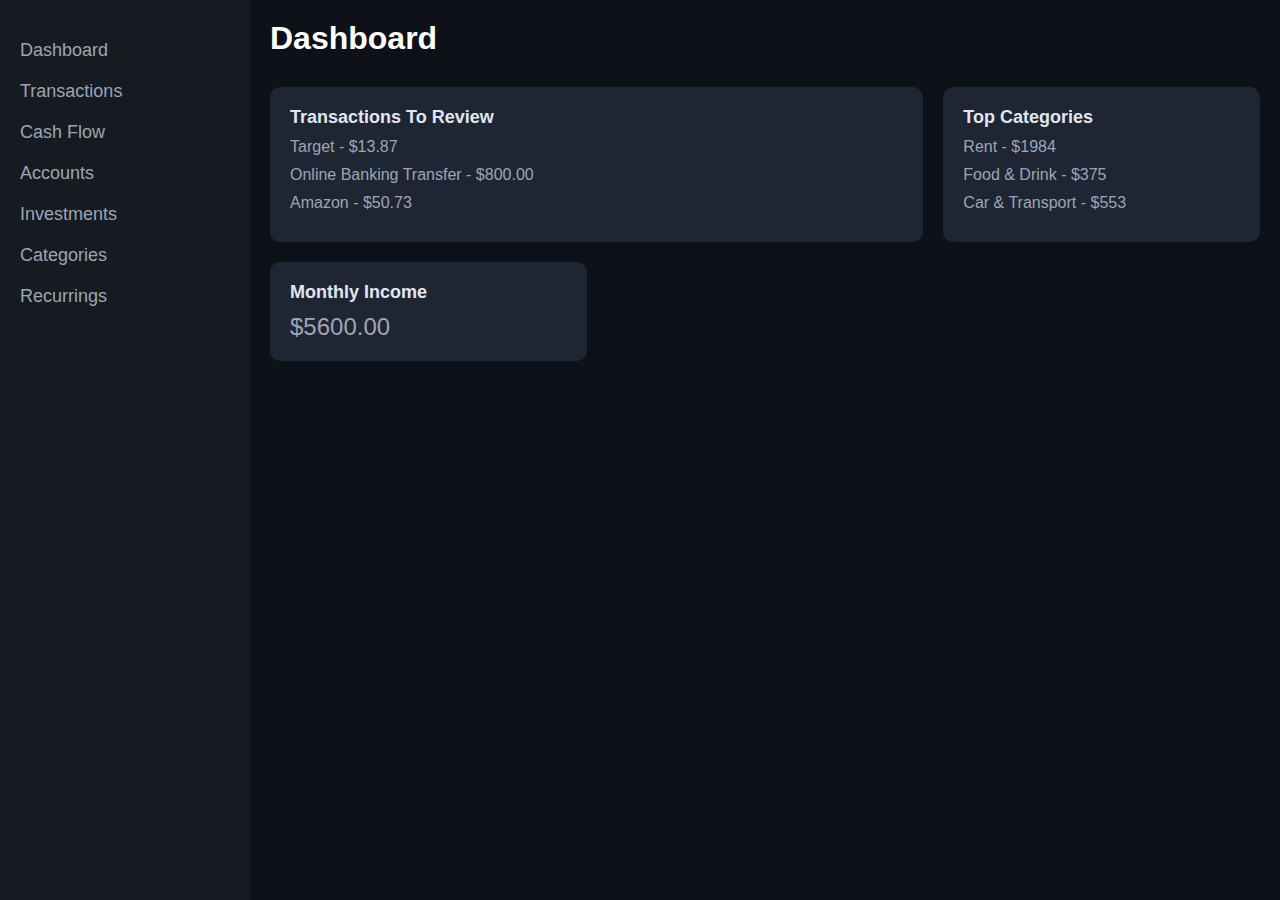
==== index.html @ ced69fae "created html file" ====
<!DOCTYPE html>
<html lang="en">
<head>
    <meta charset="UTF-8">
    <meta name="viewport" content="width=device-width, initial-scale=1.0">
    <title>Dashboard</title>
    <link rel="stylesheet" href="style.css">
</head>
<body>
    <div class="container">
        <!-- Sidebar -->
        <div class="sidebar">
            
            <ul class="menu">
                <li><a href="#">Dashboard</a></li>
                <li><a href="#">Transactions</a></li>
                <li><a href="#">Cash Flow</a></li>
                <li><a href="#">Accounts</a></li>
                <li><a href="#">Investments</a></li>
                <li><a href="#">Categories</a></li>
                <li><a href="#">Recurrings</a></li>
            </ul>
        </div>
        
        <!-- Main Content -->
        <div class="main-content">
            <header>
                <h1>Dashboard</h1>
            </header>

            <section class="dashboard-cards">
                <div class="card large-card">
                    <h2>Transactions To Review</h2>
                    <ul>
                        <li>Target - $13.87</li>
                        <li>Online Banking Transfer - $800.00</li>
                        <li>Amazon - $50.73</li>
                    </ul>
                </div>

                <div class="card small-card">
                    <h2>Top Categories</h2>
                    <ul>
                        <li>Rent - $1984</li>
                        <li>Food & Drink - $375</li>
                        <li>Car & Transport - $553</li>
                    </ul>
                </div>
                
                <div class="card small-card">
                    <h2>Monthly Income</h2>
                    <p>$5600.00</p>
                </div>
            </section>
        </div>
    </div>
</body>
</html>
---- style.css ----
* {
    margin: 0;
    padding: 0;
    box-sizing: border-box;
}

body {
    font-family: 'Arial', sans-serif;
    background-color: #0E1117;
    color: #E0E6F1;
}

.container {
    display: flex;
}

.sidebar {
    width: 250px;
    height: 100vh;
    background-color: #161B22;
    padding: 20px;
}

.logo {
    font-size: 24px;
    color: #fff;
    margin-bottom: 40px;
}

.menu {
    list-style: none;
}

.menu li {
    margin: 20px 0;
}

.menu a {
    color: #9DA5B4;
    text-decoration: none;
    font-size: 18px;
}

.menu a:hover {
    color: #fff;
}

.main-content {
    flex-grow: 1;
    padding: 20px;
}

header {
    margin-bottom: 30px;
}

h1 {
    font-size: 32px;
    color: #fff;
}

.dashboard-cards {
    display: grid;
    grid-template-columns: repeat(3, 1fr);
    grid-gap: 20px;
}

.card {
    background-color: #1F2633;
    padding: 20px;
    border-radius: 10px;
}

.large-card {
    grid-column: span 2;
}

.card h2 {
    font-size: 18px;
    margin-bottom: 10px;
}

.card ul {
    list-style: none;
}

.card li {
    margin: 10px 0;
    color: #9DA5B4;
}

.card p {
    font-size: 24px;
    color: #9DA5B4;
}
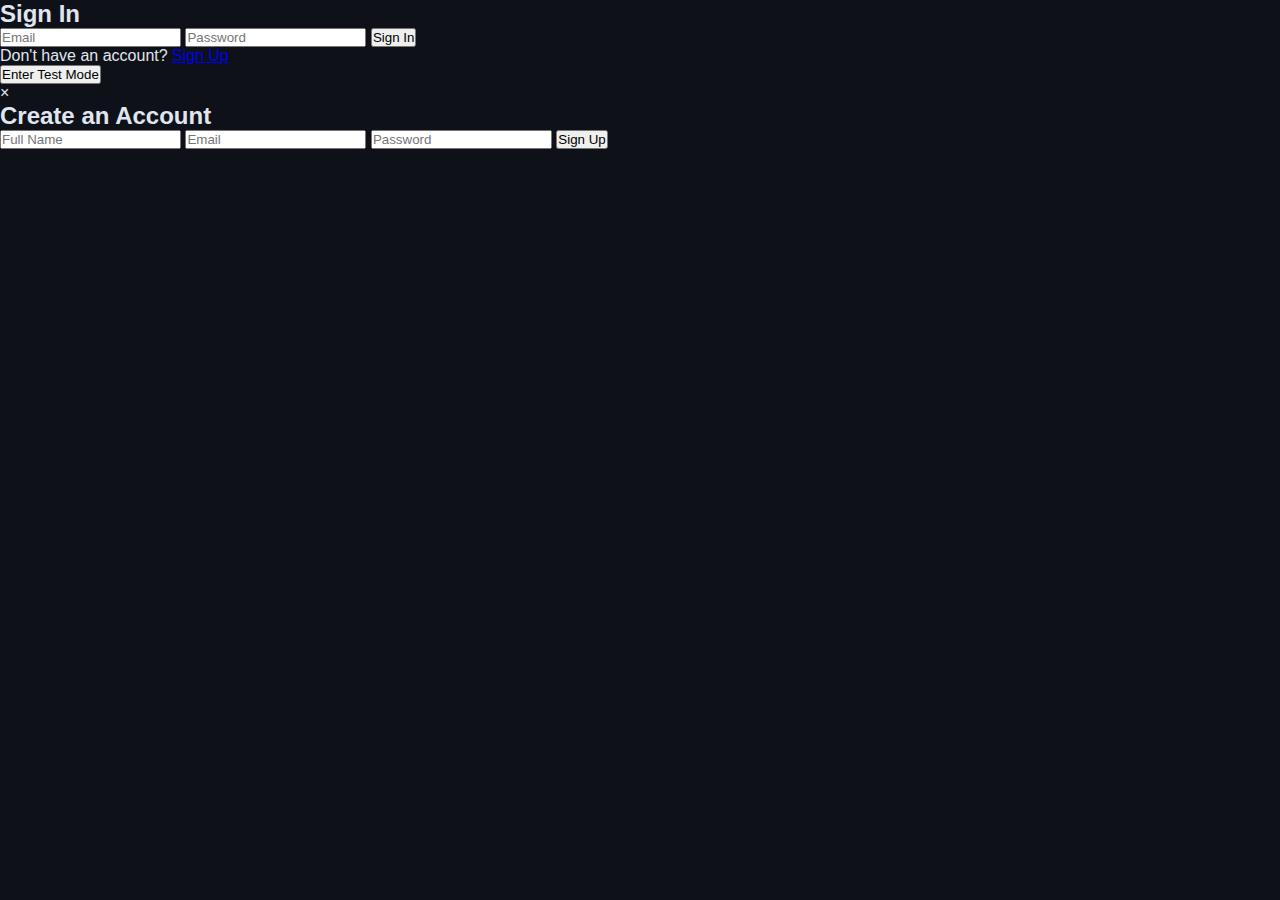
==== commit a9155fda: "create html pages and signin page" ====
--- a/index.html
+++ b/index.html
@@ -1,58 +1,41 @@
 <!DOCTYPE html>
 <html lang="en">
 <head>
-    <meta charset="UTF-8">
-    <meta name="viewport" content="width=device-width, initial-scale=1.0">
-    <title>Dashboard</title>
-    <link rel="stylesheet" href="style.css">
+  <meta charset="UTF-8">
+  <meta name="viewport" content="width=device-width, initial-scale=1.0">
+  <title>Sign In</title>
+  <link rel="stylesheet" href="style.css">
 </head>
 <body>
-    <div class="container">
-        <!-- Sidebar -->
-        <div class="sidebar">
-            
-            <ul class="menu">
-                <li><a href="#">Dashboard</a></li>
-                <li><a href="#">Transactions</a></li>
-                <li><a href="#">Cash Flow</a></li>
-                <li><a href="#">Accounts</a></li>
-                <li><a href="#">Investments</a></li>
-                <li><a href="#">Categories</a></li>
-                <li><a href="#">Recurrings</a></li>
-            </ul>
-        </div>
-        
-        <!-- Main Content -->
-        <div class="main-content">
-            <header>
-                <h1>Dashboard</h1>
-            </header>
 
-            <section class="dashboard-cards">
-                <div class="card large-card">
-                    <h2>Transactions To Review</h2>
-                    <ul>
-                        <li>Target - $13.87</li>
-                        <li>Online Banking Transfer - $800.00</li>
-                        <li>Amazon - $50.73</li>
-                    </ul>
-                </div>
+  <!-- Sign-In Form -->
+  <div class="login-container">
+    <h2>Sign In</h2>
+    <form id="loginForm">
+      <input type="email" placeholder="Email" required />
+      <input type="password" placeholder="Password" required />
+      <button type="submit">Sign In</button>
+      <p>Don't have an account? <a href="#" id="openSignUp">Sign Up</a></p>
+    </form>
 
-                <div class="card small-card">
-                    <h2>Top Categories</h2>
-                    <ul>
-                        <li>Rent - $1984</li>
-                        <li>Food & Drink - $375</li>
-                        <li>Car & Transport - $553</li>
-                    </ul>
-                </div>
-                
-                <div class="card small-card">
-                    <h2>Monthly Income</h2>
-                    <p>$5600.00</p>
-                </div>
-            </section>
-        </div>
+    <!-- Test Mode Button -->
+    <button id="testModeButton" class="test-button">Enter Test Mode</button>
+  </div>
+
+  <!-- Sign-Up Modal -->
+  <div id="signUpModal" class="modal">
+    <div class="modal-content">
+      <span class="close">&times;</span>
+      <h2>Create an Account</h2>
+      <form id="signUpForm">
+        <input type="text" placeholder="Full Name" required />
+        <input type="email" placeholder="Email" required />
+        <input type="password" placeholder="Password" required />
+        <button type="submit">Sign Up</button>
+      </form>
     </div>
+  </div>
+
+  <script src="script.js"></script>
 </body>
 </html>
--- a/style.css
+++ b/style.css
@@ -92,4 +92,5 @@
 .card p {
     font-size: 24px;
     color: #9DA5B4;
-}+}
+
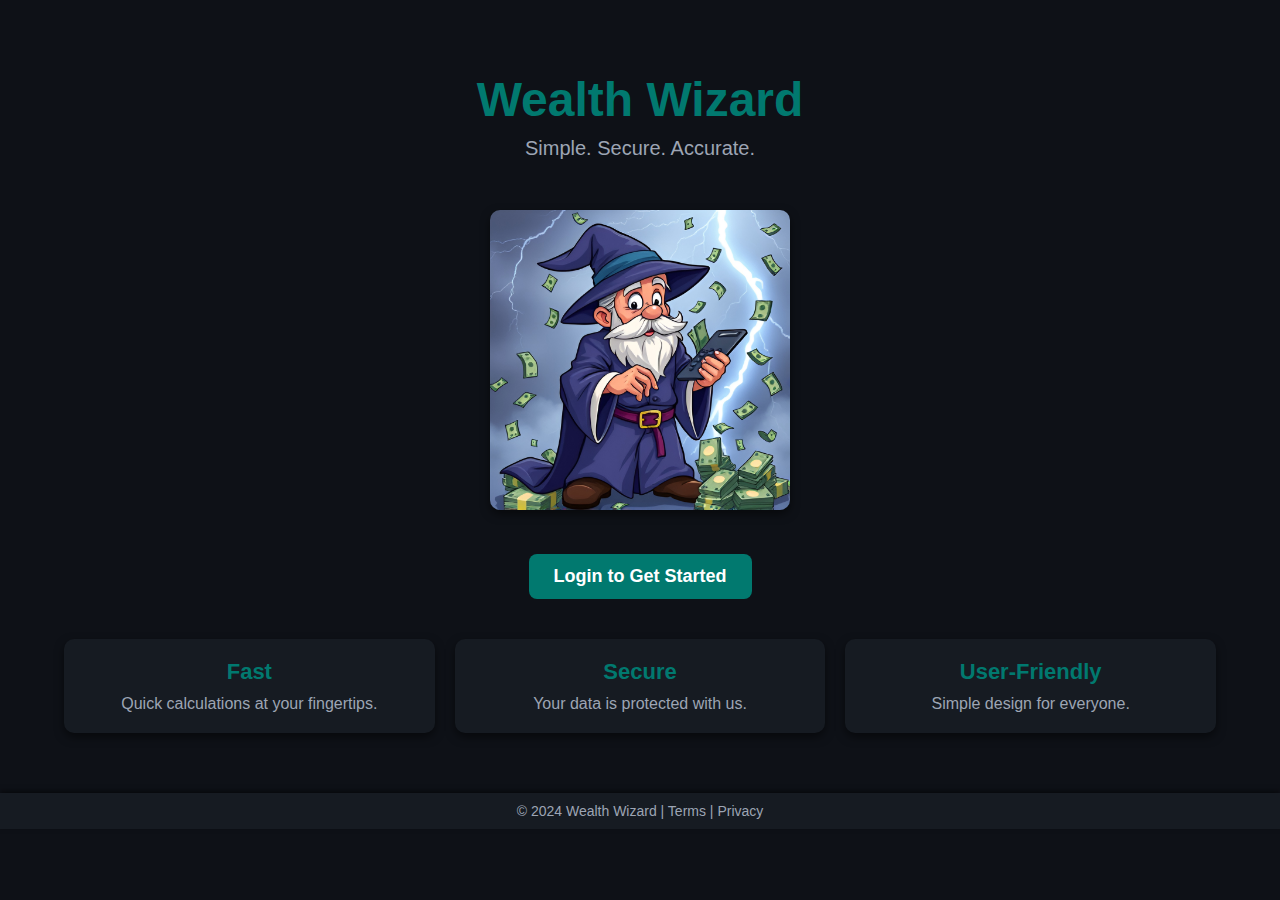
==== commit 10150573: "Add files via upload" ====
--- a/index.html
+++ b/index.html
@@ -3,39 +3,39 @@
 <head>
   <meta charset="UTF-8">
   <meta name="viewport" content="width=device-width, initial-scale=1.0">
-  <title>Sign In</title>
-  <link rel="stylesheet" href="style.css">
+  <title>Wealth Wizard</title>
+  <script src="https://code.jquery.com/jquery-3.7.1.min.js" ></script>
+  <link rel="stylesheet" href="homepage.css">
 </head>
 <body>
-
-  <!-- Sign-In Form -->
-  <div class="login-container">
-    <h2>Sign In</h2>
-    <form id="loginForm">
-      <input type="email" placeholder="Email" required />
-      <input type="password" placeholder="Password" required />
-      <button type="submit">Sign In</button>
-      <p>Don't have an account? <a href="#" id="openSignUp">Sign Up</a></p>
-    </form>
-
-    <!-- Test Mode Button -->
-    <button id="testModeButton" class="test-button">Enter Test Mode</button>
+  <div class="header">
+    <h1>Wealth Wizard</h1>
+    <p>Simple. Secure. Accurate.</p>
   </div>
-
-  <!-- Sign-Up Modal -->
-  <div id="signUpModal" class="modal">
-    <div class="modal-content">
-      <span class="close">&times;</span>
-      <h2>Create an Account</h2>
-      <form id="signUpForm">
-        <input type="text" placeholder="Full Name" required />
-        <input type="email" placeholder="Email" required />
-        <input type="password" placeholder="Password" required />
-        <button type="submit">Sign Up</button>
-      </form>
+  <div class="container">
+    <div class="hero">
+      <img src="Logo.jpg" alt="Logo">
+    </div>
+    <div class="cta">
+      <button onclick="location.href='signin.html'">Login to Get Started</button>
+    </div>
+    <div class="features">
+      <div class="feature">
+        <h3>Fast</h3>
+        <p>Quick calculations at your fingertips.</p>
+      </div>
+      <div class="feature">
+        <h3>Secure</h3>
+        <p>Your data is protected with us.</p>
+      </div>
+      <div class="feature">
+        <h3>User-Friendly</h3>
+        <p>Simple design for everyone.</p>
+      </div>
     </div>
   </div>
-
-  <script src="script.js"></script>
+  <div class="footer">
+    <p>© 2024 Wealth Wizard | Terms | Privacy</p>
+  </div>
 </body>
 </html>
--- a/homepage.css
+++ b/homepage.css
@@ -0,0 +1,113 @@
+/* Global Styles */
+* {
+    margin: 0;
+    padding: 0;
+    box-sizing: border-box;
+}
+
+body {
+    font-family: 'Arial', sans-serif;
+    background-color: #0E1117; /* Dark theme background */
+    color: #E0E6F1;
+    display: flex;
+    flex-direction: column;
+    align-items: center;
+    justify-content: center;
+    min-height: 100vh; /* Ensures the page fills the screen */
+}
+
+/* Header Section */
+.header {
+    text-align: center;
+    margin-bottom: 30px;
+}
+
+.header h1 {
+    font-size: 48px;
+    color: #01796F; /* Matches the theme */
+    margin-bottom: 10px;
+}
+
+.header p {
+    font-size: 20px;
+    color: #9DA5B4;
+}
+
+/* Hero Section */
+.container {
+    max-width: 1200px;
+    width: 90%;
+    text-align: center;
+}
+
+.hero img {
+    max-width: 50%;
+    height: 300px;
+    margin: 20px 0;
+    border-radius: 10px;
+    box-shadow: 0px 4px 10px rgba(0, 0, 0, 0.5);
+}
+
+/* Call-to-Action Button */
+.cta {
+    margin: 20px 0;
+}
+
+.cta button {
+    background-color: #01796F; /* Matches header theme */
+    color: #fff;
+    font-size: 18px;
+    font-weight: bold;
+    padding: 12px 25px;
+    border: none;
+    border-radius: 8px;
+    cursor: pointer;
+    transition: background-color 0.3s ease, transform 0.2s ease;
+}
+
+.cta button:hover {
+    background-color: #04dbc9;
+    transform: translateY(-3px);
+}
+
+/* Features Section */
+.features {
+    display: flex;
+    justify-content: space-between;
+    gap: 20px;
+    margin: 40px 0;
+    flex-wrap: wrap; /* Wrap for smaller screens */
+}
+
+.feature {
+    background-color: #161B22;
+    border-radius: 10px;
+    padding: 20px;
+    flex: 1; /* Equal width for all features */
+    min-width: 250px; /* Minimum size for responsiveness */
+    text-align: center;
+    box-shadow: 0px 4px 10px rgba(0, 0, 0, 0.5);
+}
+
+.feature h3 {
+    font-size: 22px;
+    color: #01796F; /* Matches the theme */
+    margin-bottom: 10px;
+}
+
+.feature p {
+    font-size: 16px;
+    color: #9DA5B4;
+}
+
+/* Footer Section */
+.footer {
+    margin-top: 20px;
+    font-size: 14px;
+    color: #9DA5B4;
+    text-align: center;
+    padding: 10px;
+    background-color: #161B22;
+    width: 100%;
+    box-shadow: 0px -2px 5px rgba(0, 0, 0, 0.5);
+}
